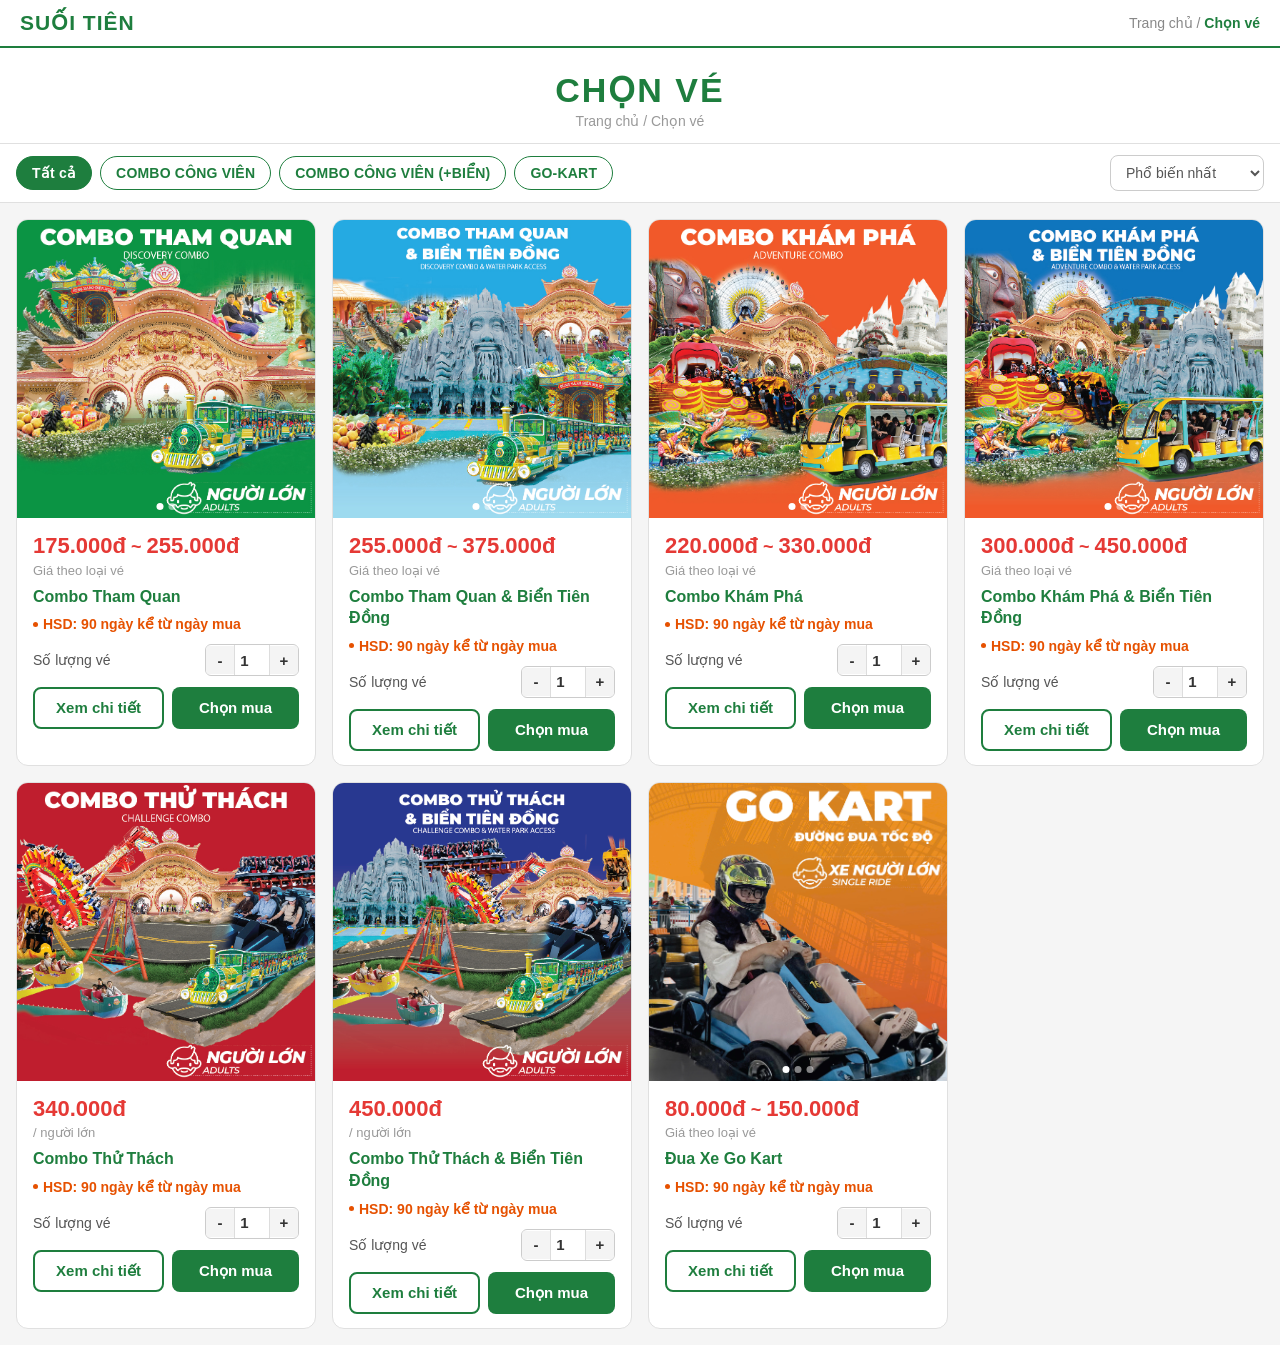
==== index.html @ 4c891bc7 "first commit" ====
<!DOCTYPE html>
<html lang="vi">
<head>
<meta charset="UTF-8">
<meta name="viewport" content="width=device-width, initial-scale=1.0">
<title>Suối Tiên - Chọn Vé</title>
<link rel="stylesheet" href="styles.css">
</head>
<body>

<!-- ===== TRANG DANH SÁCH COMBO ===== -->
<div id="pg-list" class="page active">
  <!-- Top navigation -->
  <div class="topnav">
    <div class="brand">SUỐI TIÊN</div>
    <div class="nav-bc">Trang chủ / <b>Chọn vé</b></div>
  </div>
  <!-- Hero banner -->
  <div class="hero"><h1>CHỌN VÉ</h1><p>Trang chủ / Chọn vé</p></div>
  <!-- Filter bar -->
  <div class="fbar">
    <button class="fchip on" data-tag="tat-ca">Tất cả</button>
    <button class="fchip" data-tag="cong-vien">COMBO CÔNG VIÊN</button>
    <button class="fchip" data-tag="cong-vien-bien">COMBO CÔNG VIÊN (+BIỂN)</button>
    <button class="fchip" data-tag="go-kart">GO-KART</button>
    <select class="fsort" id="fsort">
      <option value="pop">Phổ biến nhất</option>
      <option value="asc">Giá thấp đến cao</option>
      <option value="desc">Giá cao đến thấp</option>
    </select>
  </div>
  <!-- Card grid -->
  <div class="gw"><div class="grid" id="cgrid"></div></div>
</div>

<!-- ===== TRANG CHI TIẾT COMBO ===== -->
<div id="pg-detail" class="page">
  <!-- Detail navigation -->
  <div class="dnav">
    <button class="bback" onclick="goBack()">&#8592; Quay lại</button>
    <div class="dbc">Trang chủ / Chọn vé / <span id="dbc"></span></div>
  </div>
  <div class="dbody">
    <!-- Cột trái: bản đồ + thông tin -->
    <div class="dleft">
      <!-- Ảnh bản đồ (click để zoom) -->
      <div class="dimg" onclick="openZoom()">
        <img class="dphoto" id="dphoto" src="img/map/map_desk.jpg" alt="Bản đồ">
      </div>
      <!-- Tên combo -->
      <div class="dcombo-name" id="ditl"></div>
      <!-- Mô tả -->
      <div class="dsec"><div class="dsh">Mô tả</div><div class="ddesc" id="ddesc"></div></div>
      <!-- Hành trình trải nghiệm -->
      <div class="dsec"><div class="dsh">Hành trình trải nghiệm</div><div id="djny"></div></div>
      <!-- Hạn sử dụng -->
      <div class="dsec"><div class="qib"><div class="qibi" id="qibi">90</div><div><div class="qibt" id="qibt">Hạn sử dụng</div><div class="qibs" id="qibs">Kể từ ngày thanh toán thành công</div></div></div></div>
      <!-- Quy định & Chính sách (accordion) -->
      <div class="dsec">
        <div class="dsh">Quy định & Chính sách</div>
        <div class="acci"><div class="acch" onclick="toggleAcc(this)"><span>Chính sách chiều cao trẻ em</span><span class="acca">&#9660;</span></div><div class="accb">Trên 1,4m: Mua vé người lớn.<br>Từ 1m đến dưới 1,4m: Mua vé trẻ em.<br>Dưới 1m: Miễn phí (cần có người lớn đi kèm).</div></div>
        <div class="acci"><div class="acch" onclick="toggleAcc(this)"><span>Chính sách hoàn & hủy vé</span><span class="acca">&#9660;</span></div><div class="accb">Vé đã thanh toán không được hoàn tiền. Quý khách có thể sử dụng trong vòng 90 ngày kể từ ngày mua. Mọi thắc mắc vui lòng liên hệ hotline 1900 1975.</div></div>
        <div class="acci"><div class="acch" onclick="toggleAcc(this)"><span>Lưu ý về trang phục</span><span class="acca">&#9660;</span></div><div class="accb">Mặc trang phục thoải mái, phù hợp thời tiết. Nếu sử dụng khu vực Biển Tiên Đồng, vui lòng mang theo đồ tắm. Không mang vũ khí, chất dễ cháy vào khu vực công viên.</div></div>
      </div>
    </div>
    <!-- Cột phải: sidebar mua vé -->
    <div class="dright">
      <div class="scard">
        <!-- Gallery ảnh combo -->
        <div class="sch" id="sch">
          <div class="dgal" id="dgal"></div>
          <div class="dgal-dots" id="dgalDots"></div>
          <button class="dgal-arr dgal-prev" onclick="galNav(-1)">&#8249;</button>
          <button class="dgal-arr dgal-next" onclick="galNav(1)">&#8250;</button>
        </div>
        <!-- Bảng giá & số lượng -->
        <div class="scb">
          <div class="spr"><div class="sprl">Người lớn</div><div class="spra" id="snl"></div><div class="sqc"><button class="sqb" onclick="chQ('nl',-1)">-</button><input class="sqn" type="number" id="qnl" value="1" min="0" max="99" oninput="calc()"><button class="sqb" onclick="chQ('nl',1)">+</button></div></div>
          <div class="spr" id="sterow"><div class="sprl">Trẻ em</div><div class="spra" id="ste"></div><div class="sqc"><button class="sqb" onclick="chQ('te',-1)">-</button><input class="sqn" type="number" id="qte" value="0" min="0" max="99" oninput="calc()"><button class="sqb" onclick="chQ('te',1)">+</button></div></div>
          <div class="spr" id="sdoirow" style="display:none"><div class="sprl">Xe đôi</div><div class="spra" id="sdoi"></div><div class="sqc"><button class="sqb" onclick="chQ('doi',-1)">-</button><input class="sqn" type="number" id="qdoi" value="0" min="0" max="99" oninput="calc()"><button class="sqb" onclick="chQ('doi',1)">+</button></div></div>
          <div class="sdiv"></div>
          <!-- Tổng tiền -->
          <div class="stl">Tổng tạm tính</div>
          <div class="stot" id="stot">0 đ</div>
          <!-- HSD -->
          <div class="shsd"><div class="shsdi" id="shsdi">90</div><span id="shsdText">HSD: 90 ngày kể từ ngày mua</span></div>
          <!-- Nút hành động -->
          <button class="bpay">Thanh toán ngay</button>
          <button class="bcart">+ Thêm vào giỏ hàng</button>
        </div>
      </div>
      <!-- Hỗ trợ khách hàng -->
      <div class="ssup"><h4>Hỗ trợ khách hàng</h4><div class="supr"><button class="supb sup-hot">Hotline 1900 1975</button><button class="supb sup-ch">Chat ngay</button></div></div>
    </div>
  </div>
</div>

<!-- ===== ZOOM OVERLAY (bản đồ phóng to + hotspots VR360) ===== -->
<div class="zoom" id="zoom">
  <div class="zoom-map" id="zoomMap">
    <img class="zoom-img" id="zoomImg" src="img/map/map_desk.jpg" alt="Bản đồ Suối Tiên">
    <div class="hotspots" id="hotspots"></div>
  </div>
  <button class="zoom-close" onclick="closeZoom()">&#10005;</button>
  <div class="zoom-hint" id="zoomHint">Chạm vào các điểm trên bản đồ để <span>xem VR 360°</span></div>
</div>

<!-- ===== JAVASCRIPT ===== -->
<script src="app.js"></script>
</body>
</html>
---- styles.css ----
/* ============================================================
   SUỐI TIÊN - Trang Chọn Vé
   styles.css — Toàn bộ CSS cho giao diện
   ============================================================ */

/* ===== RESET & BASE ===== */
*{box-sizing:border-box;margin:0;padding:0}
body{font-family:-apple-system,BlinkMacSystemFont,'Segoe UI',sans-serif;background:#f5f5f5;color:#1e1e1e;font-size:17px}
.page{display:none}
.page.active{display:block}

/* ===== TOP NAV ===== */
.topnav{background:#fff;border-bottom:2px solid #1e7e3e;padding:11px 20px;display:flex;align-items:center;justify-content:space-between}
.brand{font-size:21px;font-weight:800;color:#1e7e3e;letter-spacing:1px}
.nav-bc{font-size:14px;color:#888}
.nav-bc b{color:#1e7e3e}

/* ===== HERO BANNER ===== */
.hero{background:#fff;text-align:center;padding:22px 20px 14px;border-bottom:1px solid #e0e0e0}
.hero h1{font-size:34px;font-weight:800;color:#1e7e3e;letter-spacing:2px}
.hero p{font-size:14px;color:#999;margin-top:3px}

/* ===== FILTER BAR (chips + sort) ===== */
.fbar{background:#fff;padding:11px 16px;border-bottom:1px solid #e0e0e0;display:flex;gap:8px;flex-wrap:wrap;align-items:center}
.fchip{padding:8px 15px;border-radius:25px;border:1.5px solid #1e7e3e;background:transparent;color:#1e7e3e;font-size:14px;font-weight:700;cursor:pointer;font-family:inherit;letter-spacing:.2px;transition:all .2s}
.fchip.on{background:#1e7e3e;color:#fff}
.fsort{margin-left:auto;padding:8px 11px;border:1px solid #ccc;border-radius:8px;font-size:14px;color:#555;background:#fff;font-family:inherit;cursor:pointer}

/* ===== CARD GRID (danh sách combo) ===== */
.gw{padding:16px}
.grid{display:grid;grid-template-columns:repeat(auto-fill,minmax(300px,1fr));gap:16px}
.card{background:#fff;border-radius:12px;overflow:hidden;border:1px solid #e0e0e0;cursor:pointer;transition:box-shadow .3s,transform .2s}
.card:hover{box-shadow:0 6px 22px rgba(0,0,0,0.13);transform:translateY(-2px)}
.card:hover .cphoto{transform:scale(1.05)}

/* ===== CARD IMAGE SLIDER ===== */
.cimg{overflow:hidden;position:relative;background:#f2f2f2}
.cslider{display:flex;transition:transform .5s ease}
.cslider img{display:block;width:100%;height:auto;flex-shrink:0;transition:transform .35s}
.card:hover .cslider img{transform:scale(1.05)}
.cdots{position:absolute;bottom:8px;left:50%;transform:translateX(-50%);display:flex;gap:5px;z-index:2}
.cdot{width:7px;height:7px;border-radius:50%;background:rgba(255,255,255,.5);border:none;padding:0;cursor:pointer;transition:background .2s}
.cdot.on{background:#fff}

/* ===== CARD BODY (giá, tên, HSD, số lượng, nút) ===== */
.cbody{padding:14px 16px}
.cprice-range{color:#e53935;font-size:22px;font-weight:800;line-height:1.3}
.cprice-range .cprice-sep{font-size:18px;color:#e53935;font-weight:800;margin:0 5px}
.cpricelbl{font-size:13px;color:#999;display:block;margin-top:2px}
.cname{color:#1e7e3e;font-size:16px;font-weight:700;margin:8px 0 9px;line-height:1.35}
.chsd{font-size:14px;color:#e65100;font-weight:600;margin-bottom:12px;display:flex;align-items:center;gap:5px}
.hd{width:5px;height:5px;border-radius:50%;background:#e65100}

/* ===== CARD QUANTITY CONTROL ===== */
.cqty{display:flex;align-items:center;gap:6px;margin-bottom:11px}
.cqtyl{font-size:14px;color:#555;flex:1}
.qc{display:flex;align-items:center;border:1.5px solid #ccc;border-radius:6px;overflow:hidden}
.qb{width:28px;height:28px;border:none;background:#f4f4f4;cursor:pointer;font-size:15px;font-weight:700;color:#333;font-family:inherit;display:flex;align-items:center;justify-content:center}
.qb:hover{background:#e8f5e9;color:#1e7e3e}
.qn{width:36px;height:30px;border:none;border-left:1px solid #ddd;border-right:1px solid #ddd;text-align:center;font-size:15px;font-weight:700;color:#333;background:#fff;outline:none;font-family:inherit}

/* ===== CARD ACTION BUTTONS ===== */
.cacts{display:flex;gap:8px}
.bdet{flex:1;padding:10px 0;border:2px solid #1e7e3e;background:transparent;color:#1e7e3e;font-size:15px;font-weight:700;border-radius:8px;cursor:pointer;font-family:inherit;transition:background .2s}
.bdet:hover{background:#e8f5e9}
.bbuy{flex:1;padding:10px 0;border:none;background:#1e7e3e;color:#fff;font-size:15px;font-weight:700;border-radius:8px;cursor:pointer;font-family:inherit;transition:background .2s}
.bbuy:hover{background:#145f2f}

/* ===== DETAIL PAGE — NAV ===== */
.dnav{background:#fff;border-bottom:1px solid #e0e0e0;padding:11px 20px;display:flex;align-items:center;gap:14px}
.bback{background:none;border:1.5px solid #1e7e3e;border-radius:8px;color:#1e7e3e;font-size:13px;font-weight:600;padding:6px 14px;cursor:pointer;font-family:inherit;flex-shrink:0}
.dbc{font-size:14px;color:#999}
.dbc span{color:#1e7e3e;font-weight:600}

/* ===== DETAIL PAGE — LAYOUT ===== */
.dbody{display:flex;gap:18px;padding:18px;align-items:flex-start}
.dleft{flex:1;min-width:0}
.dright{width:320px;flex-shrink:0;position:sticky;top:18px;align-self:flex-start}

/* ===== DETAIL PAGE — MAP IMAGE ===== */
.dimg{border-radius:12px;overflow:hidden;margin-bottom:0;position:relative;background:#f2f2f2;cursor:zoom-in}
.dphoto{display:block;width:100%;height:auto}
.dcombo-name{font-size:26px;font-weight:800;color:#1e7e3e;margin:14px 0 16px;line-height:1.3}

/* ===== DETAIL PAGE — GALLERY (sidebar ảnh combo) ===== */
.dgal{display:flex;transition:transform .45s ease}
.dgal img{display:block;width:100%;height:auto;flex-shrink:0}
.dgal-dots{position:absolute;bottom:12px;left:50%;transform:translateX(-50%);display:flex;gap:7px;z-index:2}
.dgal-dot{width:10px;height:10px;border-radius:50%;background:rgba(255,255,255,.45);border:2px solid rgba(255,255,255,.8);padding:0;cursor:pointer;transition:all .2s}
.dgal-dot.on{background:#fff;transform:scale(1.2)}
.dgal-arr{position:absolute;top:50%;transform:translateY(-50%);width:36px;height:36px;border:none;border-radius:50%;background:rgba(255,255,255,.85);color:#333;font-size:18px;font-weight:700;cursor:pointer;z-index:2;display:flex;align-items:center;justify-content:center;box-shadow:0 2px 8px rgba(0,0,0,.2);transition:background .2s}
.dgal-arr:hover{background:#fff}
.dgal-prev{left:10px}
.dgal-next{right:10px}

/* ===== DETAIL PAGE — SECTIONS (mô tả, hành trình, HSD, quy định) ===== */
.ddesc{font-size:15px;color:#555;line-height:1.7;margin-bottom:8px}
.dsec{background:#fff;border-radius:10px;border:1px solid #e0e0e0;padding:16px 18px;margin-bottom:14px}
.dsh{font-size:16px;font-weight:700;color:#1e1e1e;margin-bottom:12px;padding-bottom:10px;border-bottom:1px solid #e0e0e0}

/* ===== DETAIL PAGE — JOURNEY LIST (hành trình trải nghiệm) ===== */
.tli{display:flex;gap:10px;align-items:flex-start;margin-bottom:10px}
.tln{width:26px;height:26px;border-radius:50%;background:#1e7e3e;color:#fff;display:flex;align-items:center;justify-content:center;font-size:11px;font-weight:700;flex-shrink:0}
.tlm{font-size:15px;font-weight:600;color:#1e1e1e}
.tls{font-size:14px;color:#999;margin-top:2px}

/* ===== DETAIL PAGE — HSD BADGE ===== */
.qib{background:#e8f5e9;border-radius:9px;padding:13px 15px;display:flex;align-items:center;gap:12px}
.qibi{width:38px;height:38px;border-radius:50%;background:#1e7e3e;color:#fff;display:flex;align-items:center;justify-content:center;font-size:13px;font-weight:800;flex-shrink:0}
.qibt{font-size:15px;font-weight:700;color:#1e7e3e}
.qibs{font-size:14px;color:#555;margin-top:2px}

/* ===== DETAIL PAGE — ACCORDION (quy định & chính sách) ===== */
.acci{border:1px solid #e0e0e0;border-radius:8px;margin-bottom:8px;overflow:hidden}
.acch{padding:13px 16px;background:#fff;cursor:pointer;display:flex;justify-content:space-between;align-items:center;font-size:15px;font-weight:600;color:#1e1e1e;user-select:none}
.acch:hover{background:#fafafa}
.acca{font-size:11px;color:#999;transition:transform .2s;display:inline-block}
.accb{font-size:15px;color:#555;line-height:1.8;padding:0 16px;max-height:0;overflow:hidden;transition:max-height .28s ease,padding .28s}
.accb.on{max-height:400px;padding:12px 16px}

/* ===== SIDEBAR — PRICING CARD ===== */
.scard{background:#fff;border-radius:12px;border:1px solid #e0e0e0;overflow:hidden;margin-bottom:12px}
.sch{position:relative;display:flex;flex-direction:column;justify-content:flex-end;padding:0;overflow:hidden;background:#f2f2f2}
.scb{padding:14px 18px}

/* ===== SIDEBAR — PRICE ROWS & QUANTITY ===== */
.spr{display:flex;align-items:center;margin-bottom:13px;gap:8px}
.sprl{flex:1;font-size:15px;color:#555;min-width:0}
.spra{font-size:15px;font-weight:700;color:#e53935;white-space:nowrap}
.sqc{display:flex;align-items:center;border:1.5px solid #ccc;border-radius:8px;overflow:hidden;flex-shrink:0}
.sqb{width:34px;height:34px;border:none;background:#f4f4f4;cursor:pointer;font-size:16px;font-weight:700;color:#333;font-family:inherit;display:flex;align-items:center;justify-content:center;transition:background .15s}
.sqb:hover{background:#e8f5e9;color:#1e7e3e}
.sqn{width:42px;height:34px;border:none;border-left:1px solid #ddd;border-right:1px solid #ddd;text-align:center;font-size:15px;font-weight:700;color:#333;background:#fff;outline:none;font-family:inherit}
.sqn::-webkit-inner-spin-button,.sqn::-webkit-outer-spin-button{-webkit-appearance:none;appearance:none;margin:0}
.sqn{-moz-appearance:textfield;appearance:textfield}

/* ===== SIDEBAR — TOTAL & ACTIONS ===== */
.sdiv{border:none;border-top:1px dashed #ddd;margin:12px 0}
.stl{font-size:13px;color:#999;margin-bottom:4px}
.stot{font-size:28px;font-weight:800;color:#e53935}
.shsd{background:#fff3e0;border-radius:8px;padding:11px 14px;font-size:14px;color:#e65100;font-weight:600;margin-top:12px;display:flex;gap:8px;align-items:center}
.shsdi{width:20px;height:20px;border-radius:50%;background:#e65100;color:#fff;display:flex;align-items:center;justify-content:center;font-size:9px;font-weight:800;flex-shrink:0}
.bpay{width:100%;padding:14px;background:#e65100;color:#fff;border:none;border-radius:10px;font-size:17px;font-weight:800;cursor:pointer;margin-top:14px;font-family:inherit;letter-spacing:.3px;transition:background .2s}
.bpay:hover{background:#bf360c}
.bcart{width:100%;padding:12px;background:transparent;color:#1e7e3e;border:2px solid #1e7e3e;border-radius:10px;font-size:16px;font-weight:700;cursor:pointer;margin-top:8px;font-family:inherit;transition:background .2s}
.bcart:hover{background:#e8f5e9}

/* ===== SIDEBAR — SUPPORT ===== */
.ssup{background:#fff;border-radius:12px;border:1px solid #e0e0e0;padding:14px 18px}
.ssup h4{font-size:14px;font-weight:600;color:#555;margin-bottom:10px}
.supr{display:flex;gap:8px}
.supb{flex:1;padding:10px 6px;border-radius:8px;font-size:14px;font-weight:600;text-align:center;cursor:pointer;border:none;font-family:inherit;transition:opacity .2s}
.sup-hot{background:#e8f5e9;color:#1e7e3e}
.sup-ch{background:#e3f2fd;color:#1565c0}

/* ===== HOTSPOTS (vùng chạm VR 360 trên map) ===== */
.hotspots{position:absolute;inset:0;pointer-events:none}
.hotspot{position:absolute;pointer-events:auto;cursor:pointer;z-index:3;text-decoration:none;width:var(--hs,15%);aspect-ratio:1;transform:translate(-50%,-50%);border-radius:50%;background:transparent;border:none}

/* ===== ZOOM OVERLAY (phóng to bản đồ) ===== */
.zoom{position:fixed;inset:0;background:rgba(0,0,0,.9);display:none;align-items:center;justify-content:center;z-index:9999}
.zoom.on{display:flex}
.zoom-map{position:relative;max-width:92vw;max-height:92vh;cursor:grab;user-select:none}
.zoom-map.dragging{cursor:grabbing}
.zoom-img{display:block;max-width:92vw;max-height:92vh;object-fit:contain;user-select:none;-webkit-user-drag:none;pointer-events:none}
.zoom-close{position:fixed;top:16px;right:16px;width:44px;height:44px;border:none;border-radius:50%;background:rgba(255,255,255,.9);color:#1e1e1e;font-size:22px;line-height:1;cursor:pointer;z-index:10001;display:flex;align-items:center;justify-content:center;box-shadow:0 4px 14px rgba(0,0,0,.35);transition:transform .15s,background .15s}
.zoom-close:hover{transform:scale(1.1);background:#fff}

/* ===== ZOOM HINT (hướng dẫn VR 360) ===== */
.zoom-hint{position:fixed;top:16px;left:50%;transform:translateX(-50%);background:rgba(0,0,0,.6);color:#fff;font-size:13px;font-weight:600;padding:8px 18px;border-radius:20px;z-index:10001;pointer-events:none;animation:hintFade 4s ease-in-out forwards;white-space:nowrap}
.zoom-hint span{color:#8ef5a5}
@keyframes hintFade{
  0%{opacity:0;transform:translateX(-50%) translateY(-10px)}
  10%{opacity:1;transform:translateX(-50%) translateY(0)}
  80%{opacity:1}
  100%{opacity:0}
}

/* =============================================================
   RESPONSIVE
   ============================================================= */

/* ----- Tablet landscape (<=1200px) ----- */
@media(max-width:1200px){
  .dright{width:300px}
}

/* ----- Tablet portrait (<=992px) ----- */
@media(max-width:992px){
  body{font-size:16px}
  .topnav{padding:10px 16px}
  .hero{padding:20px 16px 14px}
  .hero h1{font-size:28px}
  .fbar{padding:10px 14px}
  .fsort{margin-left:0;width:auto}
  .gw{padding:14px}
  .grid{grid-template-columns:repeat(auto-fill,minmax(280px,1fr));gap:14px}
  .dbody{flex-direction:column;padding:16px}
  .dright{width:100%;position:static;top:auto}
  .scard,.ssup{width:100%}
  .dnav{padding:10px 16px;flex-wrap:wrap}
  .dbc{width:100%}
}

/* ----- Mobile landscape / small tablet (<=768px) ----- */
@media(max-width:768px){
  .brand{font-size:19px}
  .nav-bc{font-size:13px}
  .hero h1{font-size:25px}
  .hero p{font-size:13px}
  .fbar{gap:6px;padding:10px 12px}
  .fchip{font-size:12px;padding:7px 12px}
  .fsort{width:100%;margin-top:4px}
  .gw{padding:12px}
  .grid{grid-template-columns:repeat(2,minmax(0,1fr));gap:12px}
  .cbody{padding:12px 13px}
  .cprice-range{font-size:18px}
  .cprice-range .cprice-sep{font-size:13px}
  .cpricelbl{font-size:12px}
  .cname{font-size:14px;margin:6px 0 7px}
  .chsd{font-size:12px;margin-bottom:10px}
  .cqty{margin-bottom:9px}
  .cqtyl{font-size:13px}
  .cacts{flex-direction:column;gap:6px}
  .bdet,.bbuy{width:100%;font-size:14px;padding:9px 0}
  .dimg{margin-bottom:14px}
  .dsec{padding:14px 16px}
  .scb{padding:13px 16px}
  .spr{flex-wrap:wrap;gap:8px}
  .sprl{min-width:100px}
  .supr{flex-direction:column}
  .supb{width:100%}
}

/* ----- Mobile portrait (<=480px) ----- */
@media(max-width:480px){
  body{font-size:15px}
  .topnav{padding:8px 10px}
  .brand{font-size:17px}
  .nav-bc{font-size:11px}
  .hero{padding:16px 10px 10px}
  .hero h1{font-size:22px;letter-spacing:1px}
  .hero p{font-size:11px}
  .fbar{padding:8px 10px;gap:5px}
  .fchip{font-size:11px;padding:6px 10px}
  .fsort{font-size:12px}
  .gw{padding:10px}
  .grid{grid-template-columns:1fr;gap:12px}
  .cbody{padding:13px 14px}
  .cprice-range{font-size:20px}
  .cname{font-size:15px}
  .dnav{padding:10px 12px;gap:10px}
  .bback{font-size:12px;padding:6px 12px}
  .dbc{font-size:12px}
  .dbody{padding:12px}
  .dright{width:100%;position:static;top:auto}
  .dcombo-name{font-size:22px}
  .dsh,.qibt{font-size:15px}
  .tlm,.acch,.sprl,.spra{font-size:14px}
  .tls,.qibs,.accb,.shsd{font-size:13px}
  .sqc{margin-left:auto}
  .sqn{width:34px}
  .stot{font-size:24px}
  .bpay{font-size:16px;padding:12px}
  .bcart{font-size:15px;padding:10px}
  .ssup h4,.supb{font-size:13px}
}
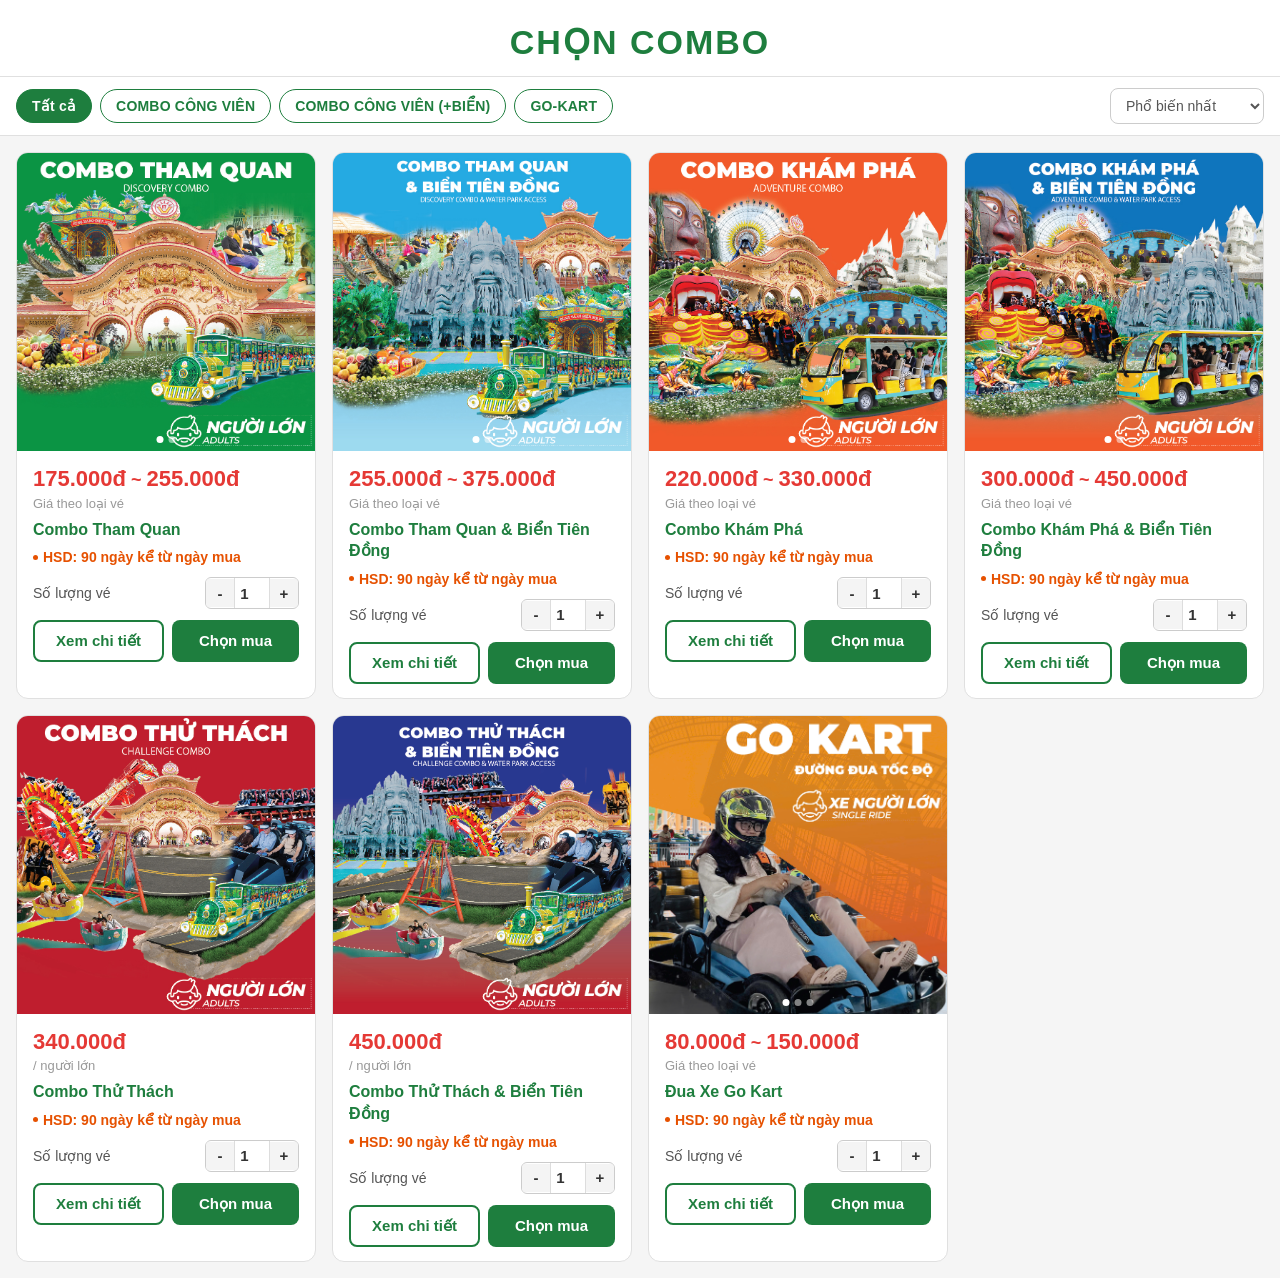
==== commit bf9fde69: "first commit" ====
--- a/index.html
+++ b/index.html
@@ -10,13 +10,8 @@
 
 <!-- ===== TRANG DANH SÁCH COMBO ===== -->
 <div id="pg-list" class="page active">
-  <!-- Top navigation -->
-  <div class="topnav">
-    <div class="brand">SUỐI TIÊN</div>
-    <div class="nav-bc">Trang chủ / <b>Chọn vé</b></div>
-  </div>
   <!-- Hero banner -->
-  <div class="hero"><h1>CHỌN VÉ</h1><p>Trang chủ / Chọn vé</p></div>
+  <div class="hero"><h1>CHỌN COMBO</h1></div>
   <!-- Filter bar -->
   <div class="fbar">
     <button class="fchip on" data-tag="tat-ca">Tất cả</button>
@@ -38,7 +33,7 @@
   <!-- Detail navigation -->
   <div class="dnav">
     <button class="bback" onclick="goBack()">&#8592; Quay lại</button>
-    <div class="dbc">Trang chủ / Chọn vé / <span id="dbc"></span></div>
+    <div class="dbc">Bạn đang xem: <span id="dbc"></span></div>
   </div>
   <div class="dbody">
     <!-- Cột trái: bản đồ + thông tin -->
--- a/styles.css
+++ b/styles.css
@@ -8,12 +8,6 @@
 body{font-family:-apple-system,BlinkMacSystemFont,'Segoe UI',sans-serif;background:#f5f5f5;color:#1e1e1e;font-size:17px}
 .page{display:none}
 .page.active{display:block}
-
-/* ===== TOP NAV ===== */
-.topnav{background:#fff;border-bottom:2px solid #1e7e3e;padding:11px 20px;display:flex;align-items:center;justify-content:space-between}
-.brand{font-size:21px;font-weight:800;color:#1e7e3e;letter-spacing:1px}
-.nav-bc{font-size:14px;color:#888}
-.nav-bc b{color:#1e7e3e}
 
 /* ===== HERO BANNER ===== */
 .hero{background:#fff;text-align:center;padding:22px 20px 14px;border-bottom:1px solid #e0e0e0}
